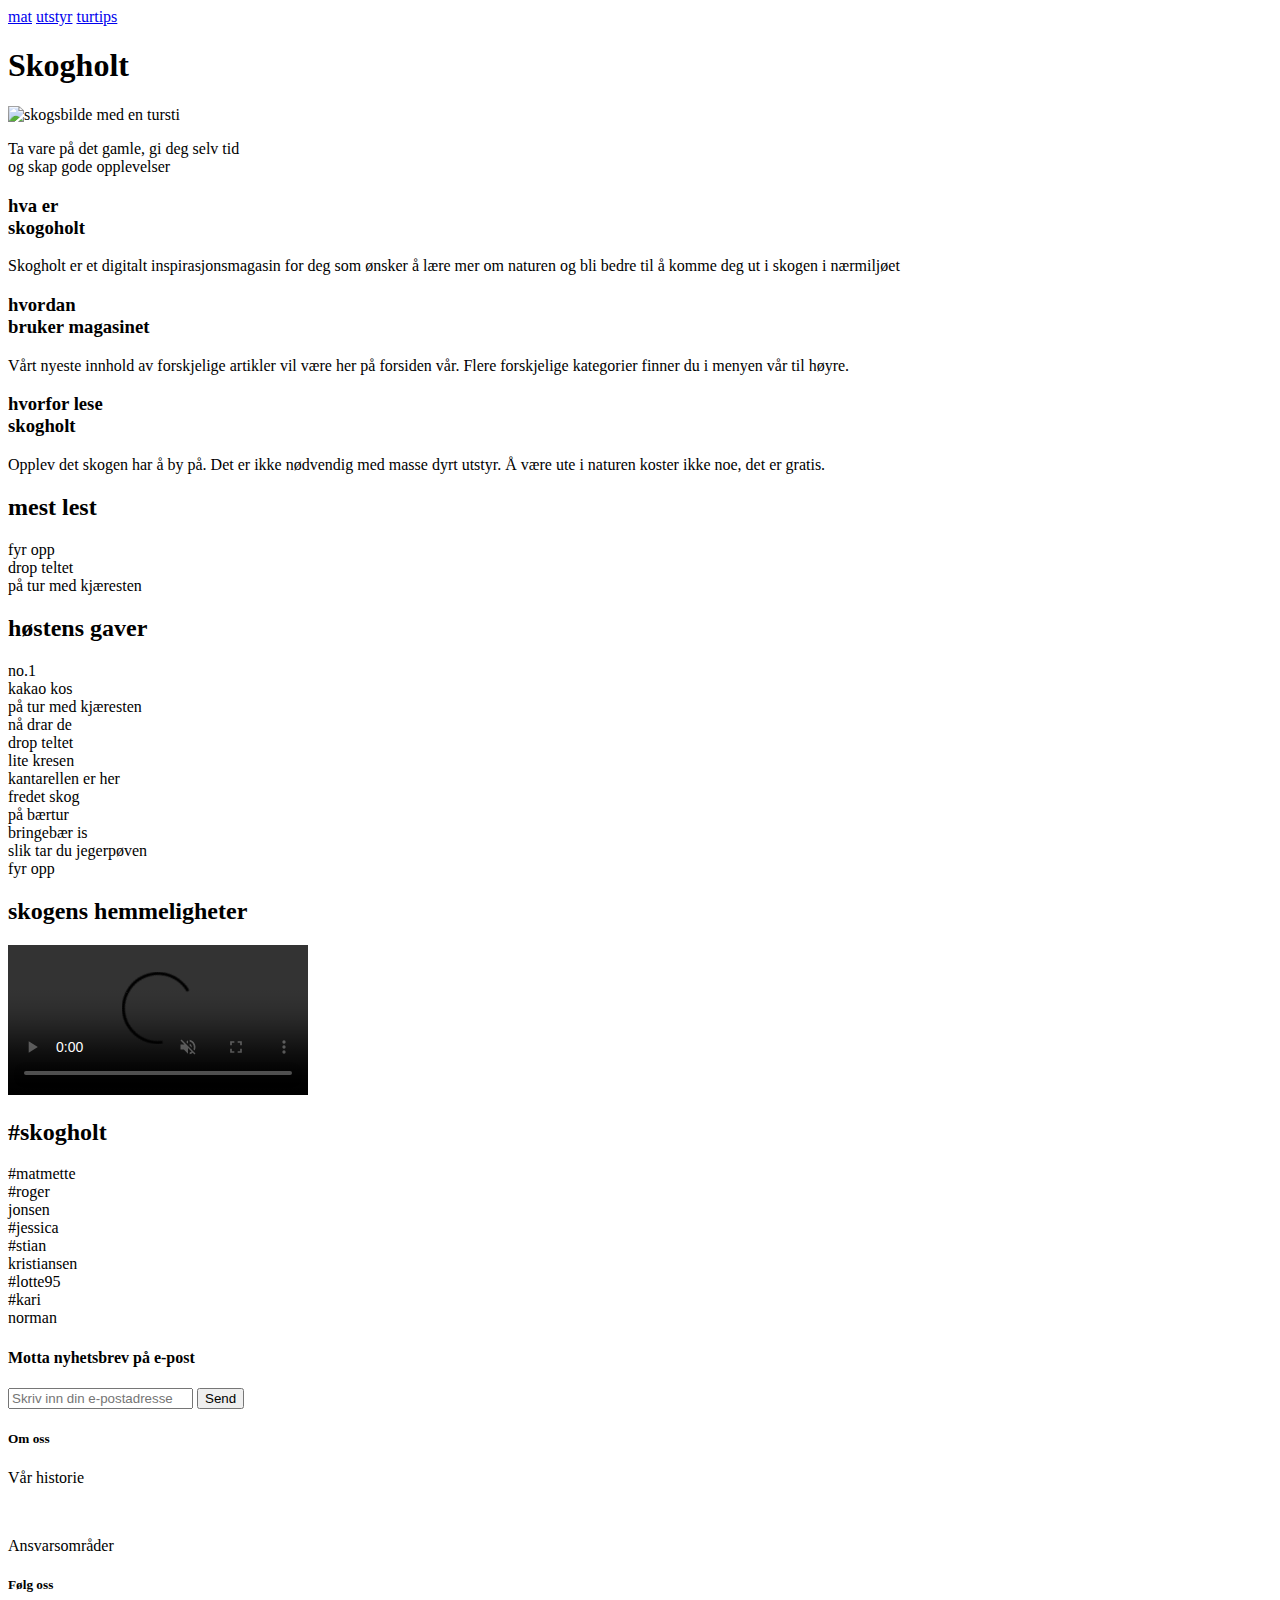
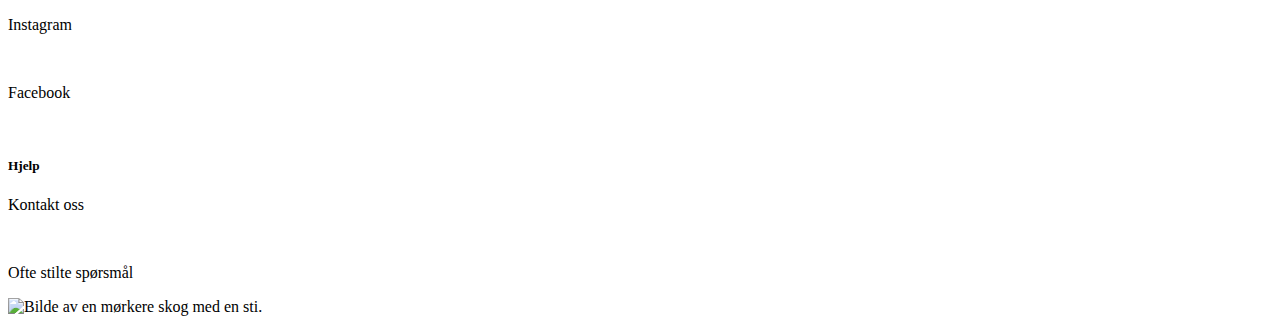
==== index.html @ 6e11114c "lagt til innhold" ====
<!DOCTYPE html>
<html lang="no">
<head>
    <meta charset="utf-8">
    <meta http-equiv="X-UA-Compatible" content="IE=edge">
    <meta name="viewport" content="width=device-width, initial-scale=1.0">
    <link rel="stylesheet" href="css/main.css">
    <title>Skogholt</title>
</head>
<body>
    <nav>
        <a href="bærartikkel.html">mat</a>
        <a href="knivartikkel.html">utstyr</a>
        <a href="turtips.html">turtips</a>
     </nav>
     <h1 class="logo" id="skogholt">Skogholt</h1>
    <div class="hederbilde">
        <img src="Images/ny-header.png" alt="skogsbilde med en tursti">
    </div>
    <main>
        <p class="introduksjontekst">Ta vare på det gamle, gi deg selv tid <br> og skap gode opplevelser</p>
            <section class="s1">
                <div class="intoduksjon hvaErSkogholt">
                    <h3>hva er <br> skogoholt</h3> 
                    <p>Skogholt er et digitalt inspirasjonsmagasin for deg som ønsker å 
                        lære mer om naturen og bli bedre til å komme deg ut i skogen i nærmiljøet</p>
                </div>

                <div class="intoduksjon magasinet">
                    <h3>hvordan <br> bruker magasinet</h3>
                    <p>Vårt nyeste innhold av forskjelige artikler vil være her på forsiden vår. 
                        Flere forskjelige kategorier finner du i menyen vår til høyre.</p>
                </div>

                <div class="intoduksjon hvorforLeseSkogholt">
                    <h3>hvorfor lese <br> skogholt</h3>
                    <p>Opplev det skogen har å by på. Det er ikke nødvendig med masse dyrt utstyr. Å være 
                        ute i naturen koster ikke noe, det er gratis.</p>
                </div>
                
            </section>
            
            <section class="s2">
                <h2 class="mestlest">mest lest</h2>
                <div class="høstensGaver"> 
                    <div class="scalewrapper">
                        <div class="wrap bol"> 
                            <div class="høstbilde">
                            </div>
                            <div class="overlay">
                                <div class="tekst">fyr opp</div>
                            </div>
                        </div>
                    </div>
                    <div class="scalewrapper">
                        <div class="wrap hengekoye">
                                <div class="høstbilde"></div>
                                    <div class="overlay">
                                    <div class="tekst">drop teltet</div>
                                </div>
                        </div>
                    </div>
                    <div class="scalewrapper">
                        <div class="wrap par">
                                <div class="høstbilde"></div>
                                    <div class="overlay">
                                    <div class="tekst">på tur med kjæresten</div>
                                </div>
                        </div>
                    </div>
                </div>    
            </section>

            <section class="s3">
                <h2 class="høstensgaver">høstens gaver</h2>

                <div class="bildesection1">
                    <div class="scalewrapper">
                        <div class="kniv">
                            <div class="wrap kniv">
                                <div class="overlay">
                                    <div class="tekst">no.1</div>
                                </div>
                            </div>
                        </div> 
                    </div>   
                    <div class="scalewrapper">
                        <div class="wrap kakao">
                            <div class="overlay">
                                <div class="tekst">kakao kos</div>
                            </div>
                        </div>
                    </div> 
                </div>

                <div class="bildesection2">
                    <div class="scalewrapper">
                        <div class="wrap etpar">
                            <div class="overlay">
                                <div class="tekst">på tur med kjæresten</div>
                            </div>
                        </div>
                    </div>  
                    <div class="scalewrapper">
                        <div class="wrap fugl">
                            <div class="overlay">
                                <div class="tekst">nå drar de</div>
                            </div>
                        </div>
                    </div> 
                </div>

                <div class="bildesection3">
                    <div class="scalewrapper">
                        <div class="wrap dropteltet">
                            <div class="overlay">
                                <div class="tekst">drop teltet</div>
                            </div>
                        </div>
                    </div> 
                    <div class="scalewrapper">
                        <div class="wrap dyr">
                            <div class="overlay">
                                <div class="tekst">lite kresen</div>
                            </div>
                        </div>
                     </div> 
                </div>

                <div class="bildesection4">
                    <div class="scalewrapper">
                        <div class="wrap kantarell">
                            <div class="overlay">
                                <div class="tekst">kantarellen er her</div>
                            </div>
                        </div>
                     </div> 
                    <div class="scalewrapper">
                        <div class="wrap sopp">
                            <div class="overlay">
                                <div class="tekst">fredet skog</div>
                            </div>
                        </div>
                     </div>
                </div>

                <div class="bildesection5">
                    <div class="scalewrapper">
                        <div class="bortur">
                            <div class="wrap bortur">
                                <div class="overlay">
                                    <div class="tekst">på bærtur</div>
                                </div>
                            </div>
                        </div>
                    </div>
                    <div class="scalewrapper">
                        <div class="wrap skogsbor">
                            <div class="overlay">
                                <div class="tekst">bringebær is</div>
                            </div>
                        </div>
                    </div> 
                </div>

                <div class="bildesection6">
                    <div class="scalewrapper">
                        <div class="wrap skogenskonge">
                            <div class="overlay">
                                <div class="tekst">slik tar du jegerpøven</div>
                            </div>
                        </div>
                    </div> 
                    <div class="scalewrapper">
                        <div class="wrap bolS3">
                            <div class="overlay">
                                <div class="tekst">fyr opp</div>
                            </div>
                        </div>
                    </div> 
                </div>
            </section>
            
            <section class="s4">
                <h2 class="skogenshemmlighet">skogens hemmeligheter</h2>
                    <video controls loop muted autoplay src="Movie.mp4" ></video> 
            </section>

            <section class="s5">
                <h2 class="skogholtinstagram">#skogholt</h2>
                    <div>
                        <div class="instagram">
                            <div class="wrap article1">
                                    <div class="overlay">
                                        <div class="tekst">#matmette</div>
                                    </div>
                            </div>
                            <div class="wrap article2">
                                    <div class="overlay">
                                        <div class="tekst">#roger<br>jonsen</div>
                                    </div>
                            </div>

                        <div class="wrap article3">
                                <div class="overlay">
                                    <div class="tekst">#jessica</div>
                                </div>
                        </div>

                        <div class="wrap article4">
                                <div class="overlay">
                                    <div class="tekst">#stian<br>kristiansen</div>
                                </div>
                        </div>

                        <div class="wrap article5">
                                <div class="overlay">
                                    <div class="tekst">#lotte95</div>
                                </div>
                        </div>

                        <div class="wrap article6">
                                <div class="overlay">
                                    <div class="tekst">#kari<br>norman</div>
                                </div>
                        </div>
                    </div>
                </div>
            </section>
    </main>
    
    <footer>
        <h4>Motta nyhetsbrev på e-post</h4>
            <div class="wrapperlabel">
                <form class="centerbox">
                    <label for="name"></label>
                        <input type="text" id="name" placeholder="Skriv inn din e-postadresse"/>
                    <button type="submit">Send</button> 
                </form>
            </div>
            <div class="kontakt">
                <div class="omoss">
                    <h5>Om oss</h5>
                    <p>Vår historie</p> <br>
                    <p>Ansvarsområder</p>
                </div>
                <div class="folgoss">
                    <h5>Følg oss</h5>
                    <p>Instagram</p> <br>
                    <p>Facebook</p> <br>
                </div>
                <div class="hjelp">
                    <h5>Hjelp</h5>
                    <p>Kontakt oss</p> <br>
                    <p>Ofte stilte spørsmål</p>
                </div>
            </div>
            <div class="avsluttingside">
                <img src="Images/mørk.skog.bunn.png" alt="Bilde av en mørkere skog med en sti. ">
            </div>  
    </footer>

    <script>
        
        const nav = document.querySelector("body > nav");
        const skogholt = document.getElementById("skogholt");

        document.onscroll = function() {

            skogholt.style.transform = `translateY(${scrollY * 0.3}px)`;

            if(scrollY > 260) {
                nav.style.backgroundColor = "rgba(0, 0, 0, 0.589)";
            } else {
                nav.style.backgroundColor = "transparent";
            }

        }

    </script>
</body>
</html>
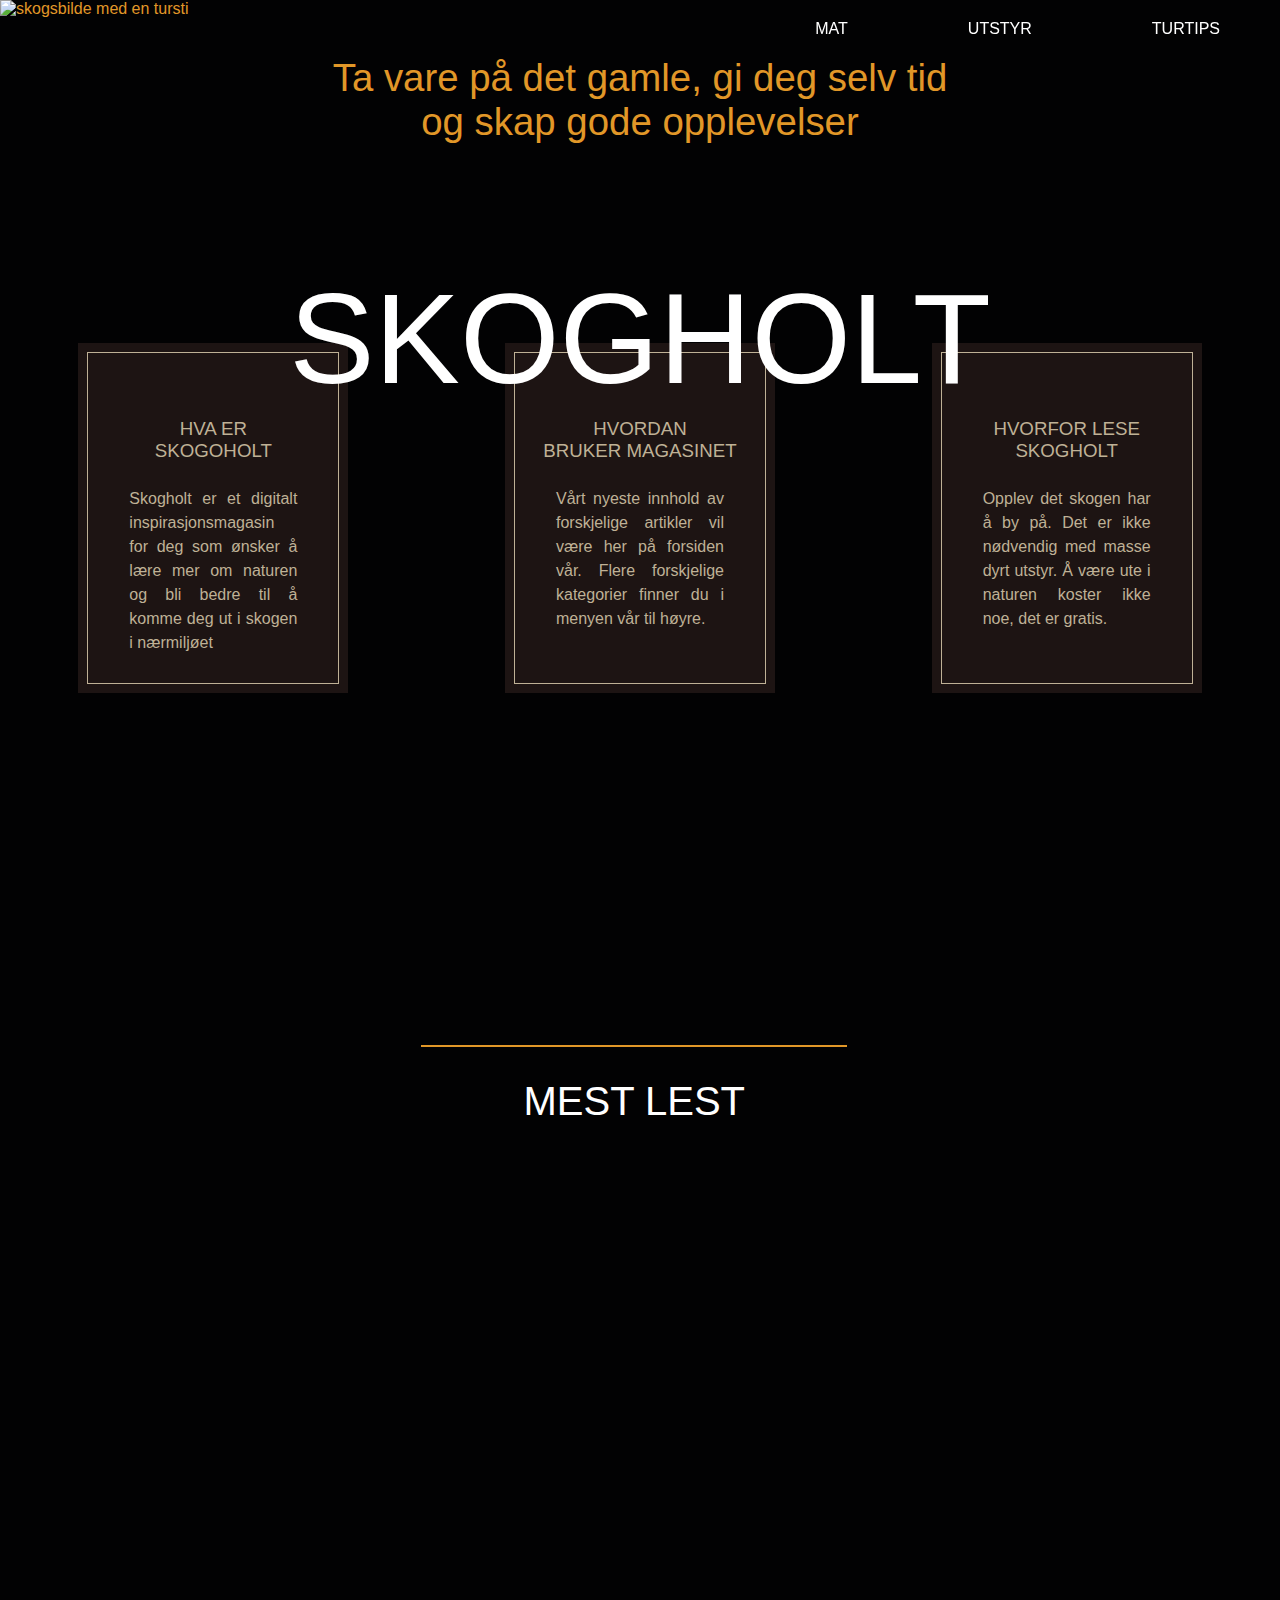
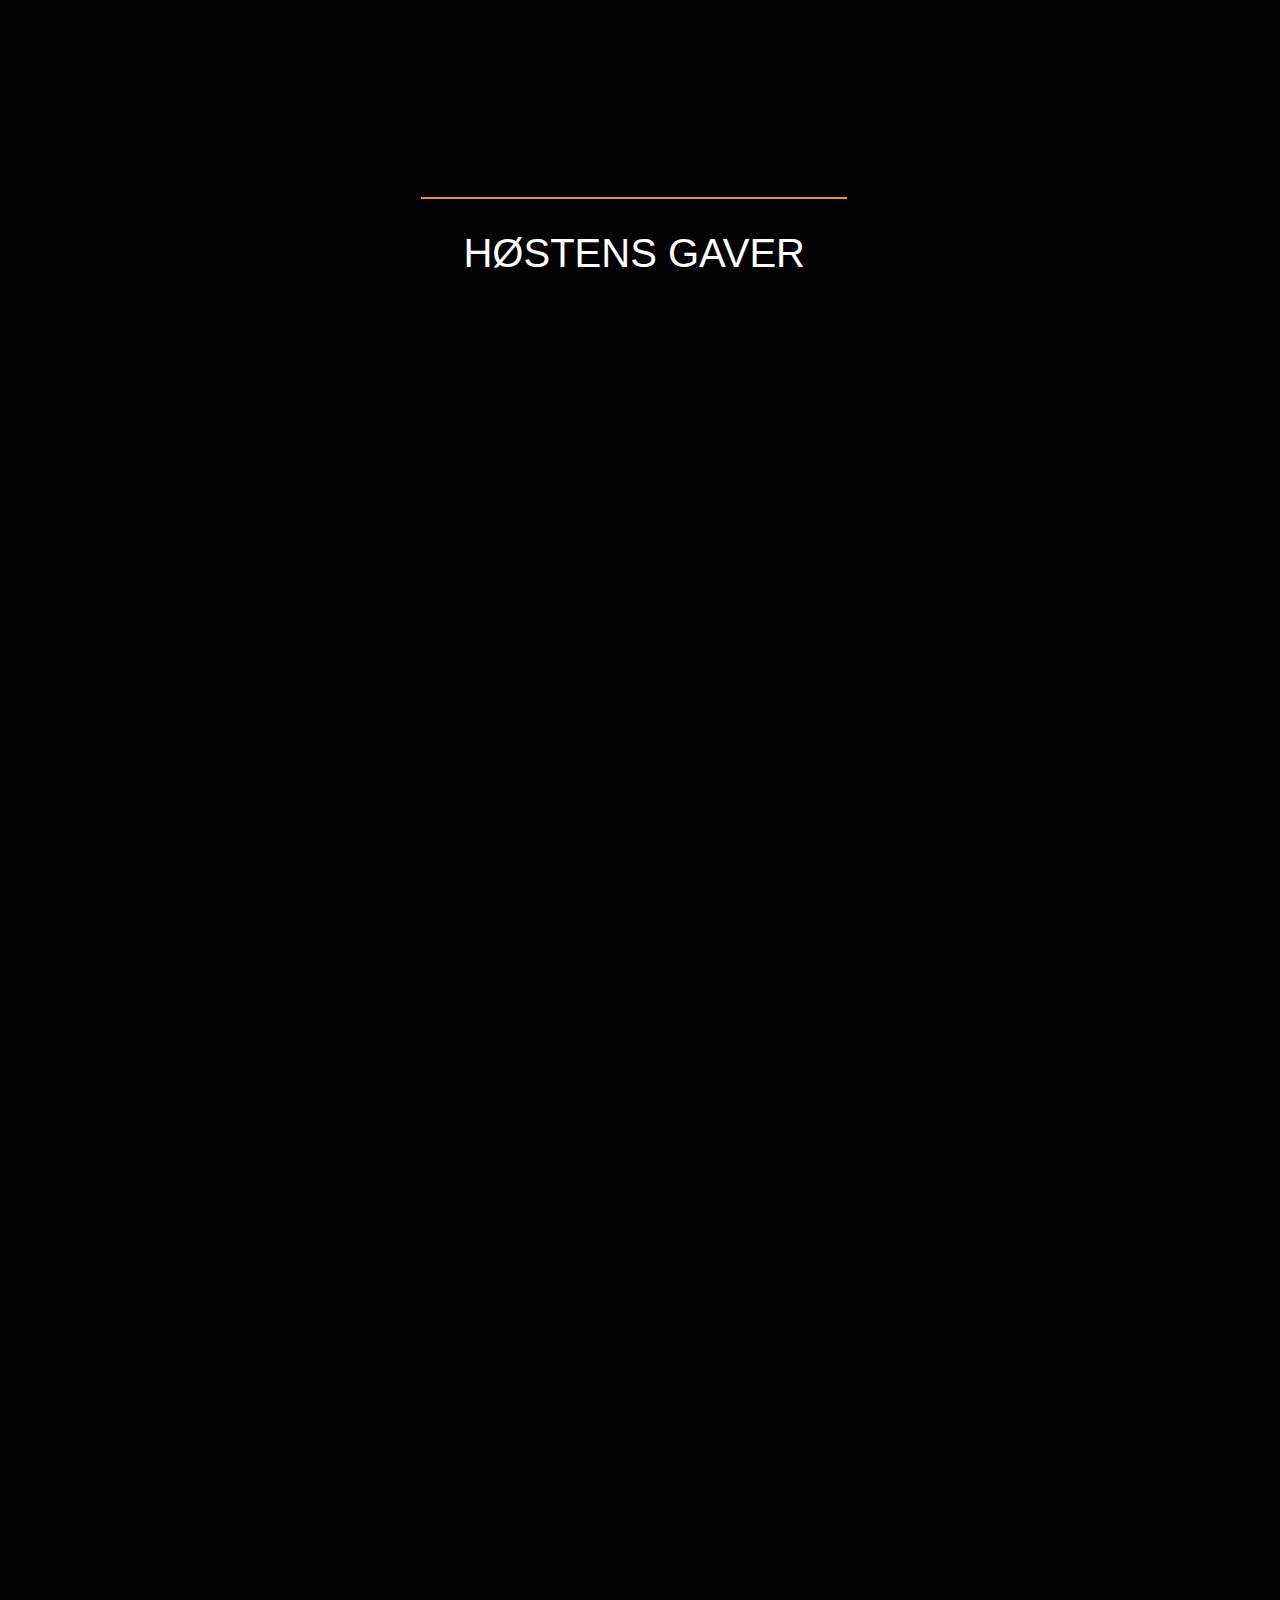
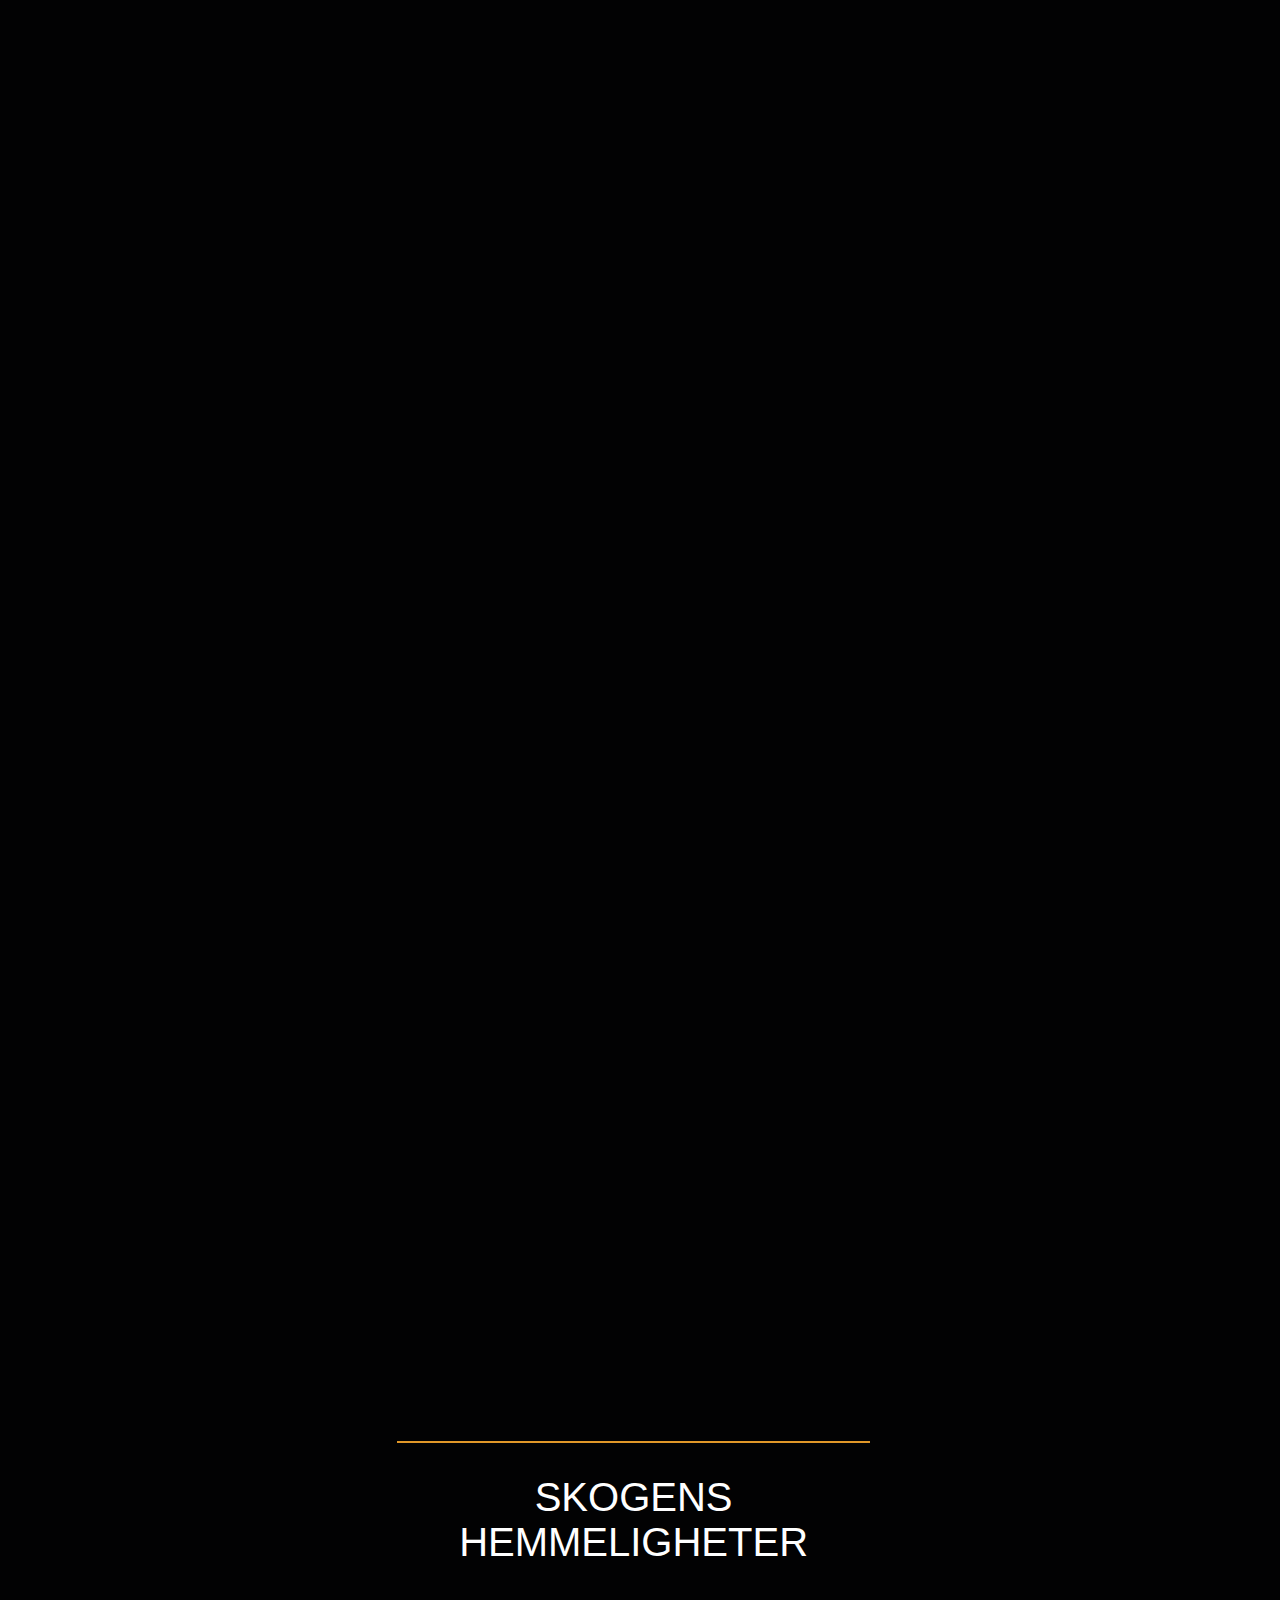
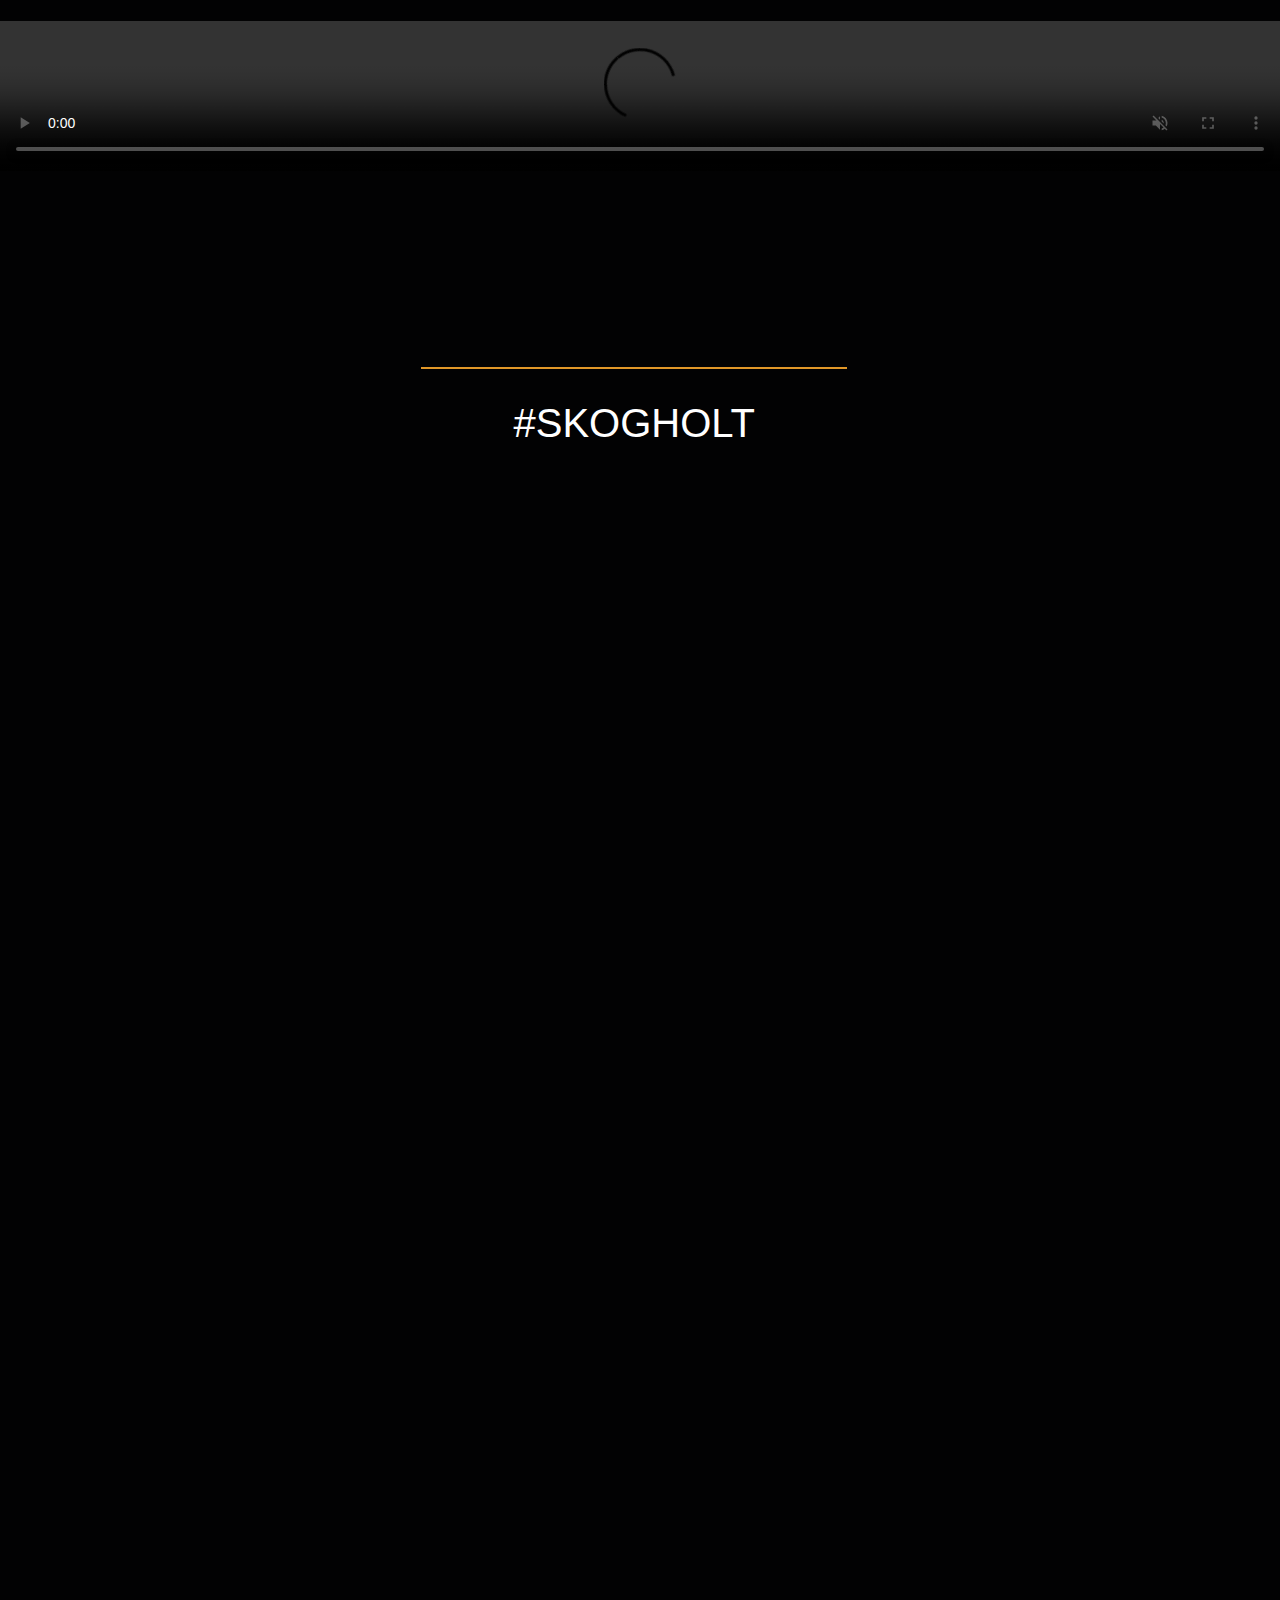
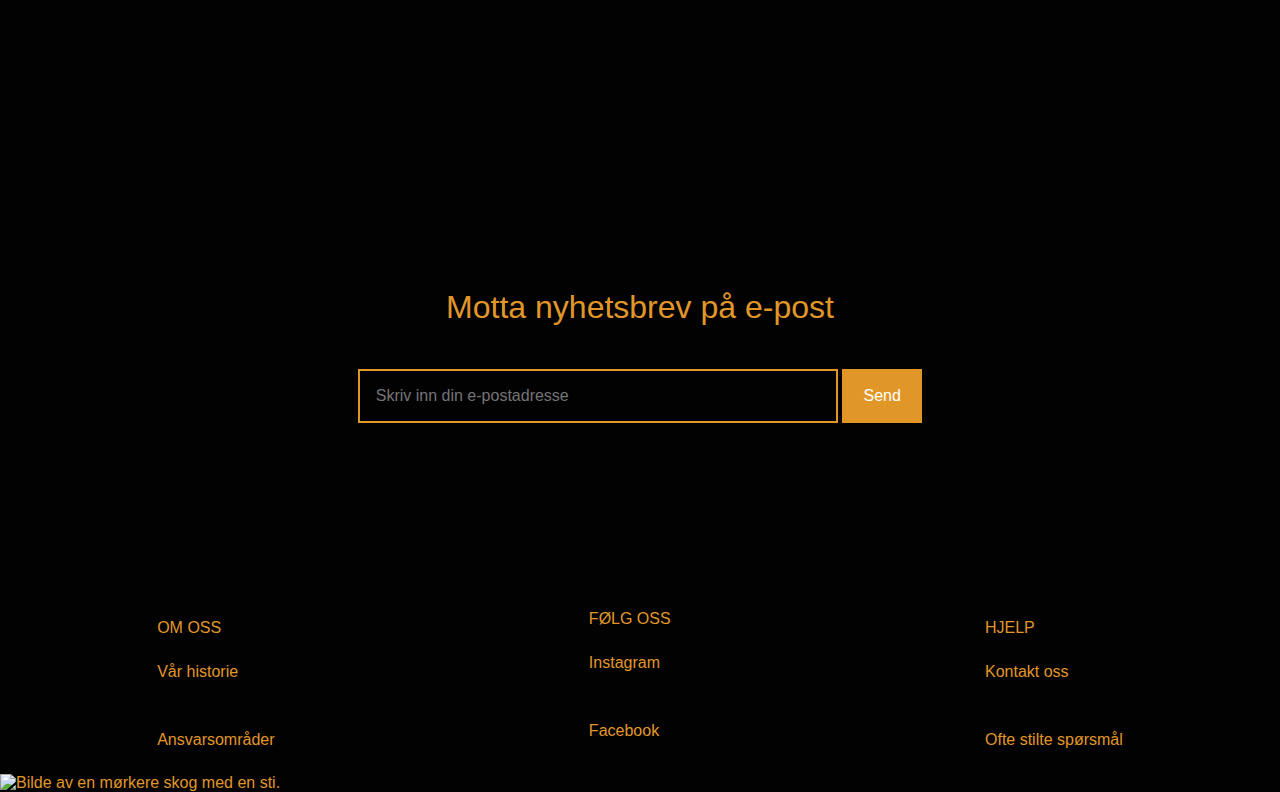
==== commit bc251194: "lagt til det visuelle" ====
--- a/index.html
+++ b/index.html
@@ -4,7 +4,7 @@
     <meta charset="utf-8">
     <meta http-equiv="X-UA-Compatible" content="IE=edge">
     <meta name="viewport" content="width=device-width, initial-scale=1.0">
-    <link rel="stylesheet" href="css/main.css">
+    <link rel="stylesheet" href="css/index.css">
     <title>Skogholt</title>
 </head>
 <body>
--- a/css/index.css
+++ b/css/index.css
@@ -0,0 +1,1631 @@
+* {
+    box-sizing: border-box;
+}
+
+body {
+    
+    font-size: 16px;
+    font-family: "avenir next" , sans-serif;
+    font-weight: 200;
+    margin: 0;
+    background-color: #020203;
+    color: #E19728;
+    
+}
+
+body main {
+    margin: 0;
+    padding: 0;
+}
+
+/*Felles h1 for alle på nettsiden*/ 
+main h2 {
+
+    margin-top: 12rem;
+    margin-bottom: 5rem;
+    color: white;
+    text-transform: uppercase;
+    font-weight: 100;
+    height: 100px;
+    text-align: center;
+    font-size: 2.5rem;
+    border-top: 2px solid #E19728;
+    position: relative;
+    width: 37%; 
+    left: 31%; 
+    padding-top: 2rem;
+    
+}
+
+.wrap {
+
+    position: relative;
+    
+} 
+
+.overlay {
+    position: absolute;
+    bottom: 0; 
+    top: 0;
+    background: rgba(0, 0, 0, 0.418);
+    width: 100%;
+    transition: .9s cubic-bezier(.25,.46,.45,.94); 
+    opacity:0;
+    color: white;
+    padding: 20px;
+    text-align: center;
+ 
+}
+
+.wrap:hover .overlay {
+
+    opacity: 1;
+    cursor: pointer;
+    
+}
+
+.scalewrapper {
+
+    min-height: 380px;
+    overflow: hidden;
+
+}
+
+/*Heder med meny*/
+.hederbilde img {
+
+    width: 100%;
+    position: relative;
+
+}
+
+.logo {
+
+    font-size: 10vw;
+    color:white;
+    text-align: center;
+    width: 100%;
+    font-weight: 100;
+    text-transform: uppercase;
+    position: absolute;
+    z-index: 2;
+    padding: 14% 0;
+    
+}
+
+nav {     
+
+    display: flex;
+    flex-direction: row;
+    justify-content: flex-end;
+    width: 100%;
+    position: fixed;
+    z-index: 3;
+    background-color: transparent;
+    right: 0;
+    transition: 0.9s;
+    
+}
+
+nav > a {
+    
+    text-transform: uppercase;
+    text-decoration-line: none; 
+    color: white;
+    padding:  20px 60px 20px 60px;
+    transition: 0.5s;
+
+}
+
+nav > a:hover {
+
+    color: #E19728;
+
+}
+
+/*introduksjons tekst i toppen*/
+.introduksjontekst {
+
+    font-size: 3vw;
+    font-weight: 100;
+    text-align: center;
+
+}
+
+/*introduksjons bokser section 1 */
+.s1 {
+    
+    padding-top: 10rem;
+    display: grid;
+    grid-template-columns: auto auto auto;
+    padding-bottom: 160px;
+    width: 100%;
+    background-image: url("../Images/ekkorn.png");
+    background-size: contain;
+    background-position: top;
+    background-repeat: no-repeat; 
+
+}
+
+.intoduksjon {
+
+    border: 1px solid #1d1413;
+    outline: 1px solid #bfb196;
+    outline-offset: -10px;
+    background-color: #1d1413;
+    height: 350px;
+    width: 270px;
+    margin: 0 auto; 
+    
+}
+
+.intoduksjon h3 {
+
+    padding-top: 55px;
+    font-weight: 100;
+    text-transform: uppercase;
+    text-align: center;
+    color: #bfb196;
+    
+}
+
+.intoduksjon p {
+
+    color: #bfb196;
+    margin: 25px 50px;
+    line-height: 150%;
+    text-align: justify;
+
+}
+
+/*section 2 */
+.s2 {
+
+    margin-left: 5%;
+    margin-right: 5%;
+
+}
+
+.høstensGaver {
+   
+    display: grid;
+    grid-template-columns: 1fr 1fr 1fr;
+    grid-gap: 3rem;
+
+}
+
+.bol {
+
+    background-image: url("../Images/bål.jpg");
+    background-position: center;
+    background-size: cover;
+    transition: 2s ease;
+    display: block;
+    width: 100%;
+    min-height: 380px;
+    transition: 1s cubic-bezier(.25,.46,.45,.94);
+
+}
+
+.bol .tekst {
+
+    font-size: 2.5rem;
+    text-align: center; 
+    text-transform: uppercase;
+    margin-top: 35%;
+
+}
+
+.bol:hover {
+
+    transform: scale(1.1);
+
+}
+
+.hengekoye {
+
+    background-image: url("../Images/hengekoye.jpg");
+    background-position: center;
+    background-size: cover;
+    min-height: 380px;
+    transition: 1s cubic-bezier(.25,.46,.45,.94);
+
+}
+
+.hengekoye .tekst {
+
+    font-size: 2.5rem;
+    text-align: center; 
+    text-transform: uppercase;
+    margin-top: 35%;
+
+}
+
+.hengekoye:hover {
+
+    transform: scale(1.1);
+
+}
+
+.par {
+
+    background-image: url("../Images/par.jpg");
+    background-position: center;
+    background-size: cover;
+    min-height: 380px;
+    transition: 1s cubic-bezier(.25,.46,.45,.94);
+
+}
+
+.par .tekst {
+
+    font-size: 2.5rem;
+    text-align: center; 
+    text-transform: uppercase;
+    margin-top: 35%;
+    
+}
+
+.par:hover {
+
+    transform: scale(1.1);
+
+}
+
+/*section 3 */
+.s3 {
+
+    margin-left: 5%;
+    margin-right: 5%;
+
+}
+
+.bildesection1 {
+
+    display: grid;
+    grid-template-columns: 400px 1fr;
+    grid-gap: 3rem;
+    min-height: 380px;
+
+}
+
+.kniv {
+
+    background-image: url("../Images/kniv.jpg");
+    background-size: cover;
+    background-position: center;
+    min-height: 380px;
+    transition: 1s cubic-bezier(.25,.46,.45,.94);
+
+}
+
+.kniv .tekst {
+
+    font-size: 2.5rem;
+    text-align: center; 
+    text-transform: uppercase;
+    margin-top: 37%;
+    
+}
+
+.kniv:hover {
+
+    transform: scale(1.1);
+
+}
+
+.kakao {
+
+    background-image: url("../Images/kakao.jpg");
+    background-size: cover;
+    background-position: center;
+    min-height: 380px;
+    transition: 1s cubic-bezier(.25,.46,.45,.94);
+
+}
+
+.kakao .tekst {
+
+    font-size: 2.5rem;
+    text-align: center; 
+    text-transform: uppercase;
+    margin-top: 19%;
+    
+}
+
+.kakao:hover{
+
+    transform: scale(1.1);
+
+}
+
+.bildesection2 {
+
+    display: grid;
+    grid-template-columns: 1fr 400px;
+    grid-gap: 40px;
+    min-height: 380px;
+    padding-top: 2.4rem;
+
+}
+
+.etpar {
+    
+    background-image: url("../Images/par.jpg");
+    background-size: cover;
+    background-position: center;
+    min-height: 380px;
+    transition: 1s cubic-bezier(.25,.46,.45,.94);
+
+}
+
+.etpar .tekst {
+
+    font-size: 2.5rem;
+    text-align: center; 
+    text-transform: uppercase;
+    margin-top: 19%;
+    
+}
+
+.etpar:hover{
+
+    transform: scale(1.1);
+
+}
+
+.fugl {
+
+    background-image: url("../Images/fugl.jpg");
+    background-size: cover;
+    background-position: bottom;
+    min-height: 380px;
+    transition: 1s cubic-bezier(.25,.46,.45,.94);
+
+}
+
+.fugl .tekst {
+
+    font-size: 2.5rem;
+    text-align: center; 
+    text-transform: uppercase;
+    margin-top: 37%;
+    
+}
+
+.fugl:hover{
+
+    transform: scale(1.1);
+
+}
+
+.bildesection3 {
+
+    display: grid;
+    grid-template-columns: 400px 1fr;
+    grid-gap: 40px;
+    min-height: 380px;
+    padding-top: 2.4rem;
+
+}
+
+.dropteltet {
+
+    background-image: url("../Images/dropteltet.jpg");
+    background-size: cover;
+    background-position: center;
+    min-height: 380px;
+    transition: 1s cubic-bezier(.25,.46,.45,.94);
+
+}
+
+.dropteltet .tekst {
+
+    font-size: 2.5rem;
+    text-align: center; 
+    text-transform: uppercase;
+    margin-top: 37%;
+    
+}
+
+.dropteltet:hover{
+
+    transform: scale(1.1);
+
+}
+
+.dyr {
+
+    background-image: url("../Images/ekkorn.png");
+    background-size: cover;
+    background-position: center;
+    min-height: 380px;
+    transition: 1s cubic-bezier(.25,.46,.45,.94);
+
+}
+
+.dyr .tekst {
+
+    font-size: 2.5rem;
+    text-align: center; 
+    text-transform: uppercase;
+    margin-top: 19%;
+    
+}
+
+.dyr:hover{
+
+    transform: scale(1.1);
+
+}
+
+.bildesection4 {
+
+    display: grid;
+    grid-template-columns: 1fr 400px;
+    grid-gap: 40px;
+    min-height: 380px;
+    padding-top: 2.4rem;
+
+}
+
+.kantarell {
+
+    background-image: url("../Images/kantarel.jpg");
+    background-size: cover;
+    background-position: center;
+    min-height: 380px;
+    transition: 1s cubic-bezier(.25,.46,.45,.94);
+
+}
+
+.kantarell .tekst {
+
+    font-size: 2.5rem;
+    text-align: center; 
+    text-transform: uppercase;
+    margin-top: 19%;
+    
+}
+
+.kantarell:hover{
+
+    transform: scale(1.1);
+
+}
+
+.sopp {
+
+    background-image: url("../Images/sopptre.jpg");
+    background-size: cover;
+    background-position: center;
+    min-height: 380px;
+    transition: 1s cubic-bezier(.25,.46,.45,.94);
+
+}
+
+.sopp .tekst {
+
+    font-size: 2.5rem;
+    text-align: center; 
+    text-transform: uppercase;
+    margin-top: 37%;
+    
+}
+
+.sopp:hover{
+
+    transform: scale(1.1);
+
+}
+
+.bildesection5 {
+
+    display: grid;
+    grid-template-columns: 400px 1fr;
+    grid-gap: 40px;
+    min-height: 380px;
+    padding-top: 2.4rem;
+
+}
+
+.bortur {
+    
+    background-image: url("../Images/bortur.jpg");
+    background-size: cover;
+    background-position: center;
+    min-height: 380px;
+    transition: 1s cubic-bezier(.25,.46,.45,.94);
+
+}
+
+.bortur .tekst {
+
+    font-size: 2.5rem;
+    text-align: center; 
+    text-transform: uppercase;
+    margin-top: 37%;
+    
+}
+
+.bortur:hover {
+
+    transform: scale(1.1);
+
+}
+
+.skogsbor {
+
+    background-image: url("../Images/skogsbor.jpg");
+    background-size: cover;
+    background-position: center;
+    min-height: 380px;
+    transition: 1s cubic-bezier(.25,.46,.45,.94);
+
+}
+
+.skogsbor .tekst {
+
+    font-size: 2.5rem;
+    text-align: center; 
+    text-transform: uppercase;
+    margin-top: 19%;
+    
+}
+
+.skogsbor:hover {
+
+    transform: scale(1.1);
+
+}
+
+.bildesection6 {
+
+    display: grid;
+    grid-template-columns: 1fr 400px;
+    grid-gap: 40px;
+    min-height: 380px;
+    padding-top: 2.4rem;
+
+}
+
+.skogenskonge {
+
+    background-image: url("../Images/Skogenskonge.jpg");
+    background-size: cover;
+    background-position: center;
+    min-height: 380px;
+    transition: 1s cubic-bezier(.25,.46,.45,.94);
+
+}
+
+.skogenskonge .tekst {
+
+    font-size: 2.5rem;
+    text-align: center; 
+    text-transform: uppercase;
+    margin-top: 19%;
+    
+}
+
+.skogenskonge:hover {
+
+    transform: scale(1.1);
+
+}
+
+.bolS3 {
+
+    background-image: url("../Images/bolS3.jpg");
+    background-size: cover;
+    background-position: center;
+    min-height: 380px;
+    transition: 1s cubic-bezier(.25,.46,.45,.94);
+
+}
+
+.bolS3 .tekst {
+
+    font-size: 2.5rem;
+    text-align: center; 
+    text-transform: uppercase;
+    margin-top: 37%;
+    
+}
+
+.bolS3:hover {
+
+    transform: scale(1.1);
+    
+}
+
+/*her starter section 4*/
+video {
+    
+    width: 100%;
+    height: 80%;
+
+}
+
+/*her starter section 5*/
+.s5 {
+
+    margin-left: 5%;
+    margin-right: 5%;
+}
+
+.instagram {
+
+    display: grid;
+    grid-template-columns: auto auto auto;
+    grid-gap: 40px;
+    padding-bottom: 10rem;
+    
+}
+
+.instagram .tekst {
+
+    font-size: 2.5rem;
+    text-align: center; 
+    text-transform: uppercase;
+    margin-top: 37%;
+    
+}
+
+.article1 {
+
+    background-image: url("../Images/mettemat.jpg");
+    background-size: cover;
+    min-height: 700px;
+    grid-row: span 2;
+
+}
+
+.article2 {
+
+    background-image: url("../Images/mann.jpg");
+    background-size: cover;
+    min-height: 400px;
+
+}
+
+.article3 {
+
+    background-image: url("../Images/jessica2.jpg");
+    background-size: cover;
+    min-height: 700px;
+    grid-row: span 2;
+    
+}
+
+
+.article4 {
+
+    background-image: url("../Images/oks.jpg");
+    background-size: cover;
+    background-position: center;
+    min-height: 700px;
+    grid-row: span 2;
+
+}
+
+
+.article5 {
+
+    background-image: url("../Images/skogslys.jpg");
+    background-size: cover;
+    background-position: right;
+    min-height: 400px;
+
+}
+
+.article6 {
+
+    background-image: url("../Images/giftigsopp.jpeg");
+    background-size: cover;
+    background-position: center;
+    min-height: 400px;
+    
+}
+
+/*her starter footer*/
+/*label innput*/
+
+.wrapperlabel {
+
+    padding-bottom: 10rem;
+}
+
+footer {
+
+   min-height: 200px;
+    
+}
+
+footer h4 {
+
+    font-size: 2rem;
+    font-weight: 100;
+    text-align: center;
+    
+}
+
+input {
+
+    padding: 1rem;
+    width: 30rem;
+    background-color: #020203;
+    border: 2px solid #E19728;
+    color: white;
+    font-size: 1rem;
+
+}
+
+.centerbox {
+
+    text-align: center;
+
+}
+
+footer button {
+
+    height: 3rem;
+    background-color: #E19728;
+    color: white;
+    border: none;
+    width: 5rem;
+    height: 3.35rem;
+    font-size: 1rem;
+
+}
+
+/*kontakt oss*/
+
+footer h5 {
+
+    font-size: 1rem;
+    font-weight: 300;
+    text-transform: uppercase;
+
+}
+
+footer .kontakt {
+
+    display: flex;
+    flex-direction: row;
+    align-items: center;
+    justify-content:space-around;
+    font-size: 1rem; 
+
+}
+
+.kontakt a {
+
+   color: #E19728;
+   text-decoration: none;
+   font-size: 1.5rem;
+
+}
+
+.avsluttingside img {
+
+    width: 100%;
+
+}
+
+/*her starter @media*/
+@media (max-width: 1000px){
+
+    .s1 {
+
+        display: none;
+    }
+
+    .høstensGaver {
+    
+        grid-template-columns: 1fr;
+
+    }
+
+
+}
+    
+
+/*IPad*/  
+/*section 1*/ 
+@media (max-width: 768px) {
+     
+
+    
+    .s1 {
+    
+        padding-bottom: 0px;
+    
+    }
+    
+    .s1 > div {
+    
+        margin-bottom: 16px;
+    
+    }
+
+}
+  
+/*section 1*/
+    
+@media only screen and (max-width: 768px) {
+    
+    .introduksjontekst {
+    
+        font-size: 4.2vw;
+    
+    }
+    
+}
+      
+@media only screen and (max-width: 768px) {
+    
+    .intoduksjon {
+    
+        width: 235px;
+        height: 300px;
+
+    }
+    
+}
+
+@media only screen and (max-width: 768px) {
+    
+    .intoduksjon h3 {
+    
+        padding-top: 48px; 
+    
+    }
+    
+}    
+    
+@media only screen and (max-width: 768px) {
+    
+    .intoduksjon p {
+    
+        width: 148px;
+        font-size: 14px;
+        height: 300px;
+        margin: 22px 42px; 
+    
+    }
+    
+}  
+    
+/*felles for h1 elementer*/
+@media only screen and (max-width: 768px) {
+    
+    main h2 {
+    
+        font-size: 2rem;
+        margin-top: 6rem;
+        margin-bottom: 5rem;
+    }
+    
+}
+    
+/*section 2*/  
+@media only screen and (max-width: 768px) {
+    
+    .wrap:hover .overlay {
+    
+        cursor: auto;
+    
+    }
+    
+    
+    .scalewrapper {
+    
+        min-height: 200px;
+    
+    }
+    
+    .bol:hover {
+    
+        transform: none; 
+    }
+
+    
+    .hengekoye:hover {
+    
+        transform: none; 
+    
+    }
+    
+    
+    .par:hover {
+    
+        transform: none; 
+    
+    }
+    
+}
+        
+
+/*section 3*/ 
+@media only screen and (max-width: 768px) {
+
+    .høstensgaver {
+
+        width: 52%;
+        left: 25%; 
+    }
+    
+    .bildesection1 {
+    
+        grid-template-columns: 1fr 1fr;
+        min-height: 200px;
+    
+    }
+
+    
+    .bildesection1 .tekst{
+    
+        font-size: 1.5em;
+        margin-top: 39%;
+        
+    }
+    
+    
+    .kniv {
+    
+        min-height: 200px;
+
+    }
+
+    
+    .kniv:hover {
+    
+        transform: none; 
+     
+    }
+
+    
+    .kakao{
+    
+        min-height: 200px;
+    
+    }
+    
+    .kakao:hover {
+    
+        transform: none; 
+
+    }
+
+    
+    .bildesection2 {
+    
+        grid-template-columns: 1fr 1fr;
+        min-height: 240px; 
+    }
+
+    
+    .bildesection2 .tekst {
+    
+        font-size: 1.5em;
+        margin-top: 39%;
+    
+    }
+
+    .etpar{
+    
+        min-height: 200px;
+
+    }
+    
+    
+    .etpar:hover {
+    
+        transform: none; 
+
+    }
+
+    
+    .fugl{
+    
+        min-height: 200px;
+    
+    }
+    
+    .fugl:hover {
+    
+        transform: none; 
+
+    }
+
+    
+    .bildesection3 {
+    
+        grid-template-columns: 1fr 1fr;
+        min-height: 240px;
+    
+    }
+    
+    .bildesection3 .tekst {
+    
+        font-size: 1.5em;
+        margin-top: 39%;
+    
+    }
+    
+    .dropteltet{
+    
+        min-height: 200px;
+    
+    }
+
+    
+    .dropteltet:hover {
+    
+        transform: none; 
+    
+    }
+    
+    .dyr{
+    
+        min-height: 200px;
+    
+    }
+    
+    .dyr:hover {
+    
+        transform: none; 
+    }
+    
+    .bildesection4 {
+    
+        grid-template-columns: 1fr 1fr;
+        min-height: 240px; 
+    
+    }
+
+    
+    .bildesection4 .tekst {
+    
+        font-size: 1.5em;
+        margin-top: 39%;
+    }
+
+    
+    .kantarell{
+    
+        min-height: 200px;
+
+    }
+
+    
+    .kantarell:hover {
+    
+        transform: none; 
+
+    }
+    
+    .sopp{
+    
+        min-height: 200px;
+
+    }
+
+    
+    .sopp:hover {
+    
+        transform: none; 
+
+    }
+
+    
+    .bildesection5 {
+    
+        grid-template-columns: 1fr 1fr;
+        min-height: 240px;
+
+    }
+
+    
+    .bildesection5 .tekst{
+    
+        font-size: 1.5em;
+        margin-top: 39%;
+
+    }
+    
+    
+    .bortur {
+    
+        min-height: 200px;
+    }
+
+    
+    .bortur:hover {
+    
+        transform: none; 
+
+    }
+
+    
+    .skogsbor{
+
+        min-height: 200px;
+
+    }
+    
+    
+    .skogsbor:hover {
+    
+        transform: none; 
+    
+    }
+    
+    
+    .bildesection6 {
+    
+        grid-template-columns: 1fr 1fr;
+        min-height: 240px;
+    
+    }
+    
+    
+    .bildesection6 .tekst {
+    
+        font-size: 1.5em;
+        margin-top: 39%;
+    
+    }
+    
+    
+    .skogenskonge {
+    
+        min-height: 200px;
+    
+    }
+    
+    
+    .skogenskonge:hover {
+    
+        transform: none; 
+
+    }
+    
+    
+    .bolS3 {
+    
+        min-height: 200px;
+    
+    
+    }
+    
+    
+    .bolS3:hover {
+    
+        transform: none; 
+    
+    
+    }
+    
+}
+    
+
+/*section 5*/
+    
+@media only screen and (max-width: 768px) {
+    
+    .instagram {
+    
+        grid-gap: 20px;
+
+    }
+
+    
+    .overlay {
+    
+        opacity: 100;
+
+    }
+    
+    
+    .instagram .tekst {
+    
+        font-size: 1em;
+    
+    }
+    
+    
+    .article1 {
+    
+        min-height: 350px;
+    
+    
+    }
+
+    
+    .article2 {
+    
+        min-height: 200px;
+    
+    
+    }
+    
+    .article3 {
+    
+        min-height: 350px;
+    
+    }
+    
+    .article4 {
+    
+        min-height: 350px;
+    
+    
+    }
+    
+    
+    .article5 {
+    
+        min-height: 200px;
+    
+    
+    }
+
+    .article6 {
+    
+        min-height: 200px;
+    
+    
+    }
+    
+}
+    
+    
+    
+/*footer*/
+@media only screen and (max-width: 768px) {
+    
+    input {
+    
+        width: 24rem;
+    
+    }
+    
+}
+    
+    
+    
+@media only screen and (max-width: 768px) {
+    
+    .kontakt a {
+    
+        font-size: 1em;
+    
+    
+    }
+    
+}
+     
+/*større skjerm tilpassing*/    
+@media (max-width: 520px) {
+    
+    nav a {
+        
+        padding: 20px 57px 10px 20px;
+        justify-content: center;  
+        
+    }
+
+}  
+
+
+    
+/*Tilpassing av Mobil telefon*/
+@media only screen and (max-width: 414px) {
+    
+    .logo {
+    
+        font-size: 11vw;
+    
+    }
+    
+}
+    
+    
+/*section 1*/ 
+@media only screen and (max-width: 414px) {
+    
+    .s1 {
+    
+        display: none;
+    
+    }
+    
+}
+
+@media only screen and (max-width: 414px) {
+    
+    .introduksjontekst {
+        
+        font-size: 5vw;
+        
+    }
+        
+}
+
+    
+/*titler*/
+@media only screen and (max-width: 414px) {
+    
+    main h2 {
+    
+        font-size: 1.8rem;
+        margin-top: 6rem;
+        margin-bottom: 4rem; 
+    
+    } 
+    
+}
+    
+/*seksjon2*/
+@media only screen and (max-width: 414px) {
+    
+    
+    .høstensGaver {
+        
+        grid-gap: 40px;
+    }
+    
+    .mestlest {
+        
+        width: 75%;
+        left: 13%;
+        text-align: center;
+        font-size: 1.8rem;
+        margin-bottom: 2.5rem;
+        
+    }
+        
+}
+
+/*seksjon3*/
+@media only screen and (max-width: 414px) {
+    
+    .s3 {
+        
+        margin-left: 18px;
+        
+    }
+    
+    .scalewrapper {
+    
+        min-height: 200px;
+        min-width: 380px;
+    
+    }
+
+    
+    .bildesection3 {
+        
+        grid-template-columns: 1fr;
+        min-height: 200px;
+        min-width: 380px;
+        
+    }
+    
+    
+    .høstensgaver {
+    
+        width: 75%;
+        left: 13%;
+        text-align: center;
+        font-size: 1.8rem;
+    
+    }
+
+    
+    .bildesection1 {
+    
+        grid-template-columns: 1fr;
+        min-height: 200px;
+        min-width: 380px;
+
+    
+    }
+
+    
+    .bildesection2 {
+    
+        grid-template-columns: 1fr;
+        min-height: 200px;
+        min-width: 380px;
+        
+    }
+
+    
+    .bildesection4 {
+    
+        grid-template-columns: 1fr;
+        min-height: 200px;
+        min-width: 380px;
+        
+    
+    }
+    
+    .bildesection5 {
+        
+        grid-template-columns: 1fr;
+        min-height: 200px;
+        min-width: 380px;
+        
+        
+    }
+    
+    .bildesection6 {
+    
+        grid-template-columns: 1fr;
+        min-height: 200px;
+        min-width: 380px;
+        
+    
+    }
+    
+}  
+
+/*section 4 */
+@media only screen and (max-width: 414px) {
+    
+    .skogenshemmlighet {
+    
+        width: 75%;
+        left: 13%;
+        text-align: center;
+        font-size: 1.8rem;
+    
+    }
+    
+}
+
+/*section 5*/
+@media only screen and (max-width: 414px) {
+    
+    .s5 {
+    
+        margin-left: 19px;
+
+    }
+    
+    .skogholtinstagram {
+        
+        width: 75%;
+        left: 13%;
+        text-align: center;
+        font-size: 1.8rem;
+        
+    }
+    
+    .instagram {
+    
+        padding-bottom: 6rem;
+    
+    }
+
+    .instagram .tekst {
+    
+        font-size: 0.8em;
+    
+    }
+    
+    .article1 {
+    
+        min-height: 350px;
+        min-width: 112px;
+    
+    }
+    
+    .article2 {
+    
+        min-height: 200px;
+        min-width: 112px;
+
+    }
+
+    .article3 {
+    
+        min-height: 350px;
+        min-width: 112px;
+
+    }
+
+    .article4 {
+    
+        min-height: 350px;
+        min-width: 112px;
+    
+    }
+
+    .article5 {
+    
+        min-height: 200px;
+        min-width: 112px;
+    
+    }
+
+    .article6 {
+    
+        min-height: 200px;
+        min-width: 112px;
+    
+    }
+    
+}
+   
+/*footer*/
+@media only screen and (max-width: 414px) {
+    
+    .wrapperlabel {
+    
+        padding-bottom: 5rem;
+    
+    }
+    
+}
+    
+@media only screen and (max-width: 414px) {
+    
+    footer h4 {
+    
+        font-size: 1.5rem;
+    
+    }
+    
+}  
+    
+@media only screen and (max-width: 414px) {
+    
+    input {
+    
+        width: 14rem;
+        font-size: 0.8rem;
+
+    }
+    
+}   
+    
+@media only screen and (max-width: 414px) {
+    
+    footer button {
+
+        height: 3rem;
+        width: 5rem;
+        height: 3.24rem;
+        font-size: 0.8rem;
+
+    }
+    
+}
+      
+@media only screen and (max-width: 414px) {
+    
+    .kontakt a {
+    
+        font-size: 0.8em;
+        padding-left: 10px;
+    
+    }
+    
+}
+    
+    
+    
+@media only screen and (max-width: 414px) {
+    
+    footer h5 {
+    
+        font-size: 1em;
+        padding-left: 10px;
+    
+    }
+    
+}
